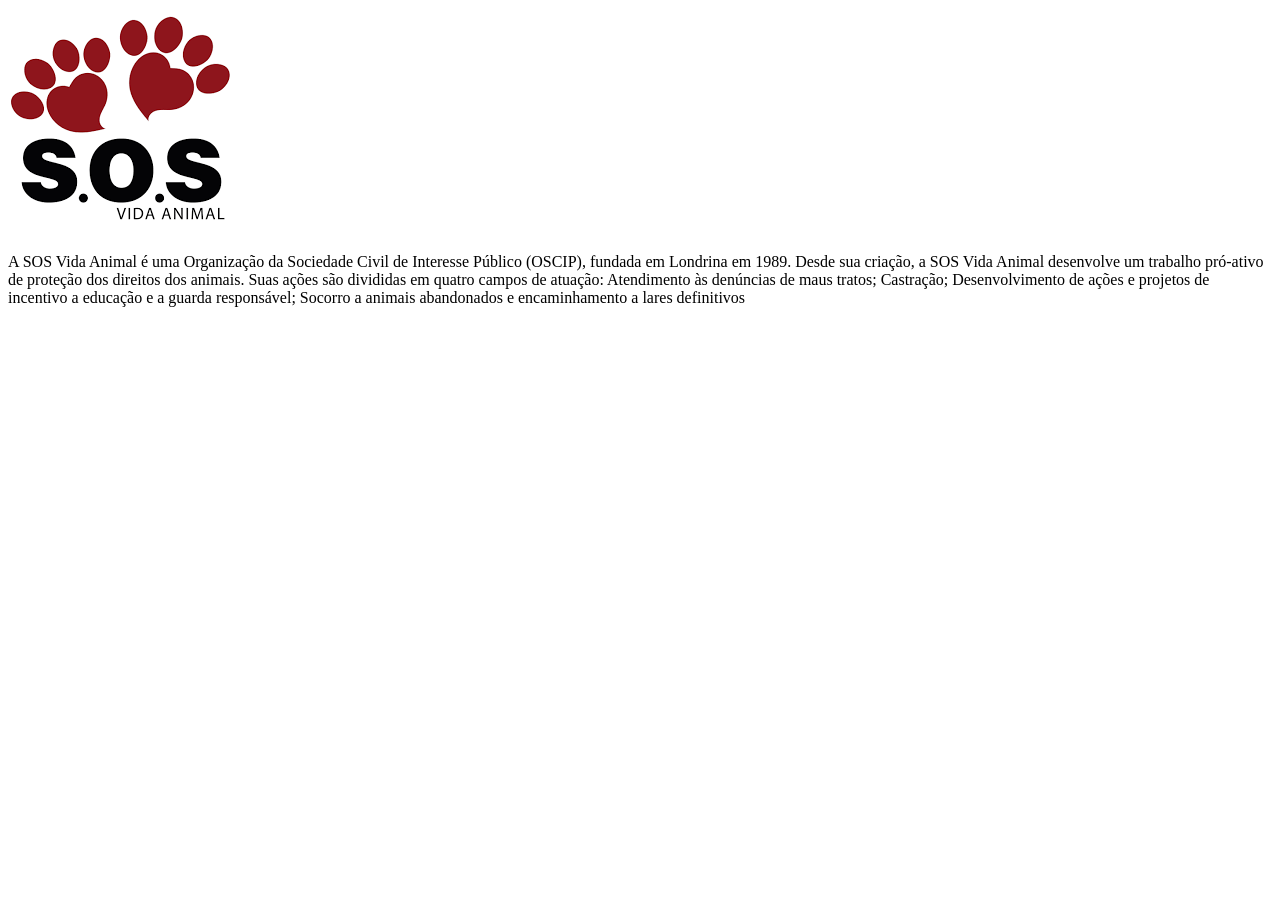
==== index.html @ 08e7ad79 "1.0" ====
<!DOCTYPE html>
<html lang="pt-br">
<head>
    <meta charset="UTF-8">
    <meta name="viewport" content="width=device-width, initial-scale=1.0">
    <title>SOS Vida Animal</title>
</head>
<body>
    <img src="../Banner.png" alt="Banner">
    <p>A SOS Vida Animal é uma Organização da Sociedade Civil de Interesse Público (OSCIP), fundada em Londrina em 1989. Desde sua criação, a SOS Vida Animal desenvolve um trabalho pró-ativo de proteção dos direitos dos animais. Suas ações são divididas em quatro campos de atuação: Atendimento às denúncias de maus tratos; Castração; Desenvolvimento de ações e projetos de incentivo a educação e a guarda responsável; Socorro a animais abandonados e encaminhamento a lares definitivos
    </p>
</body>
</html>
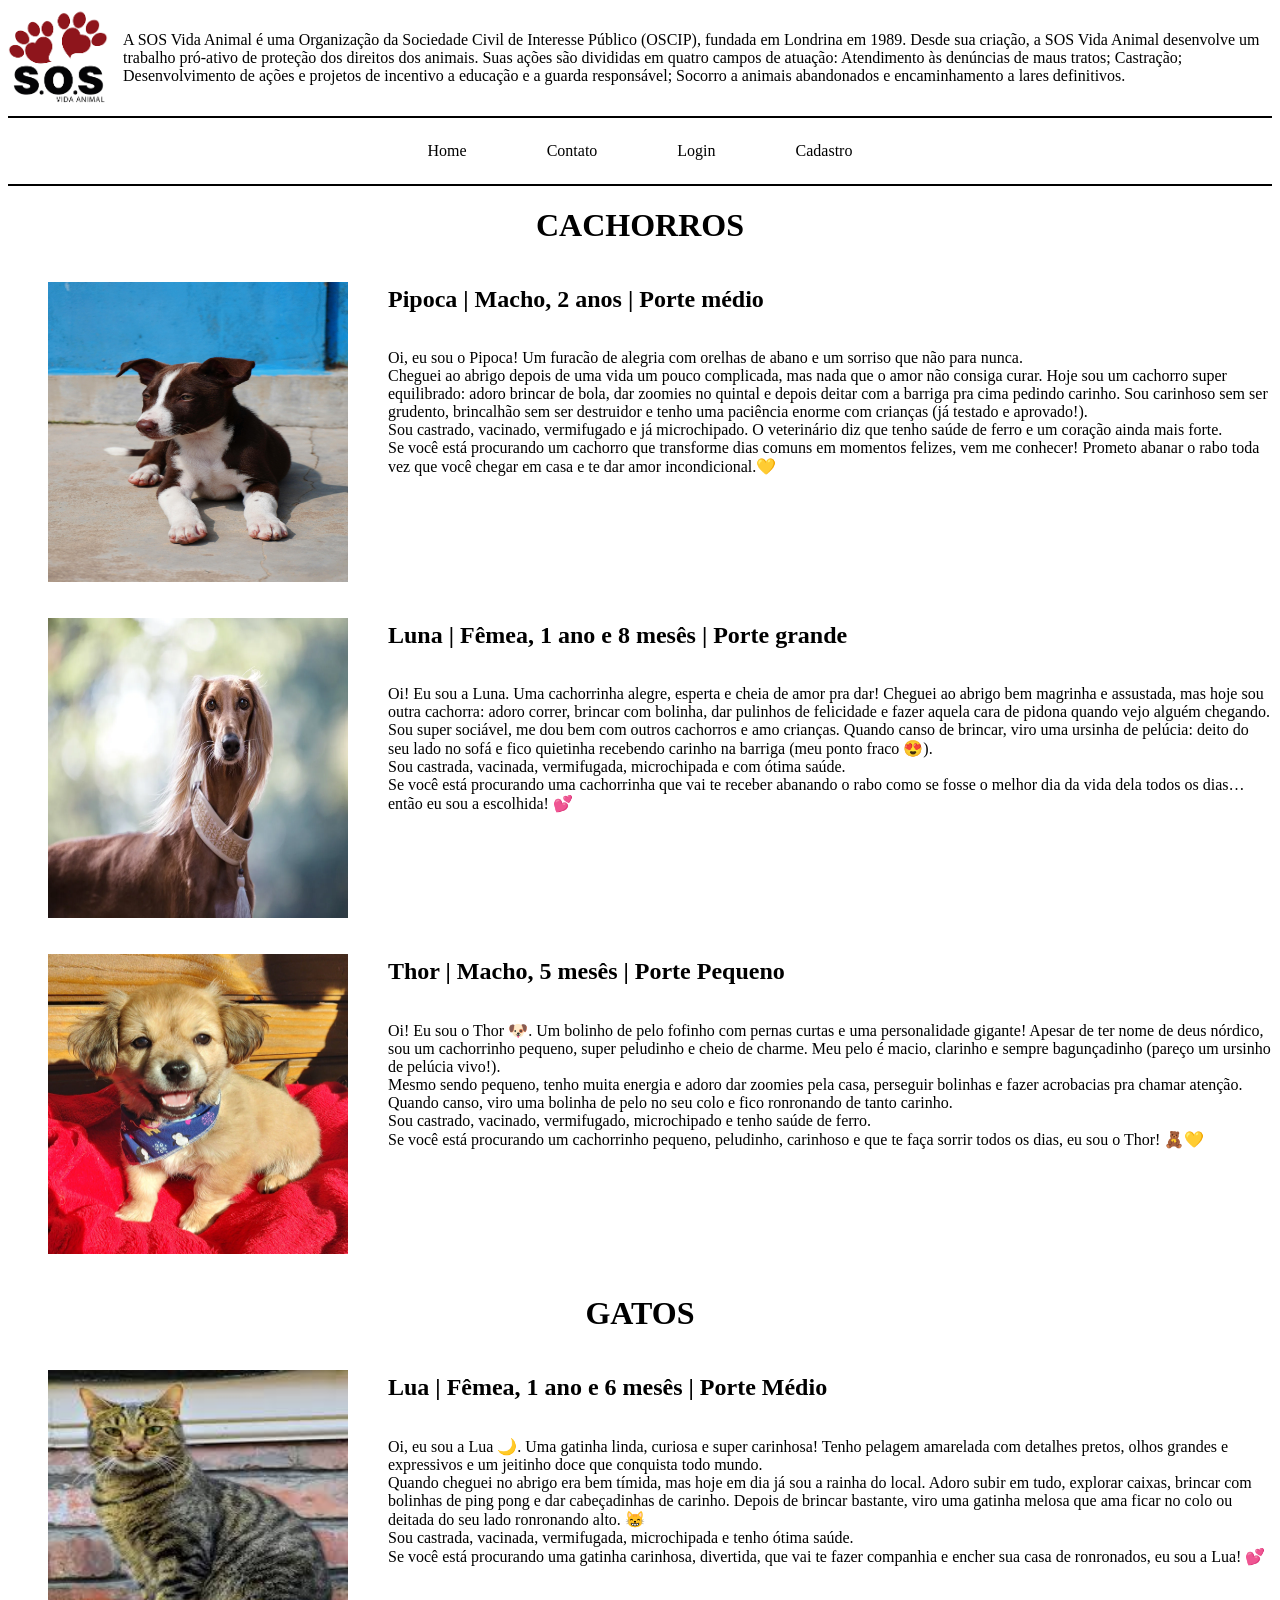
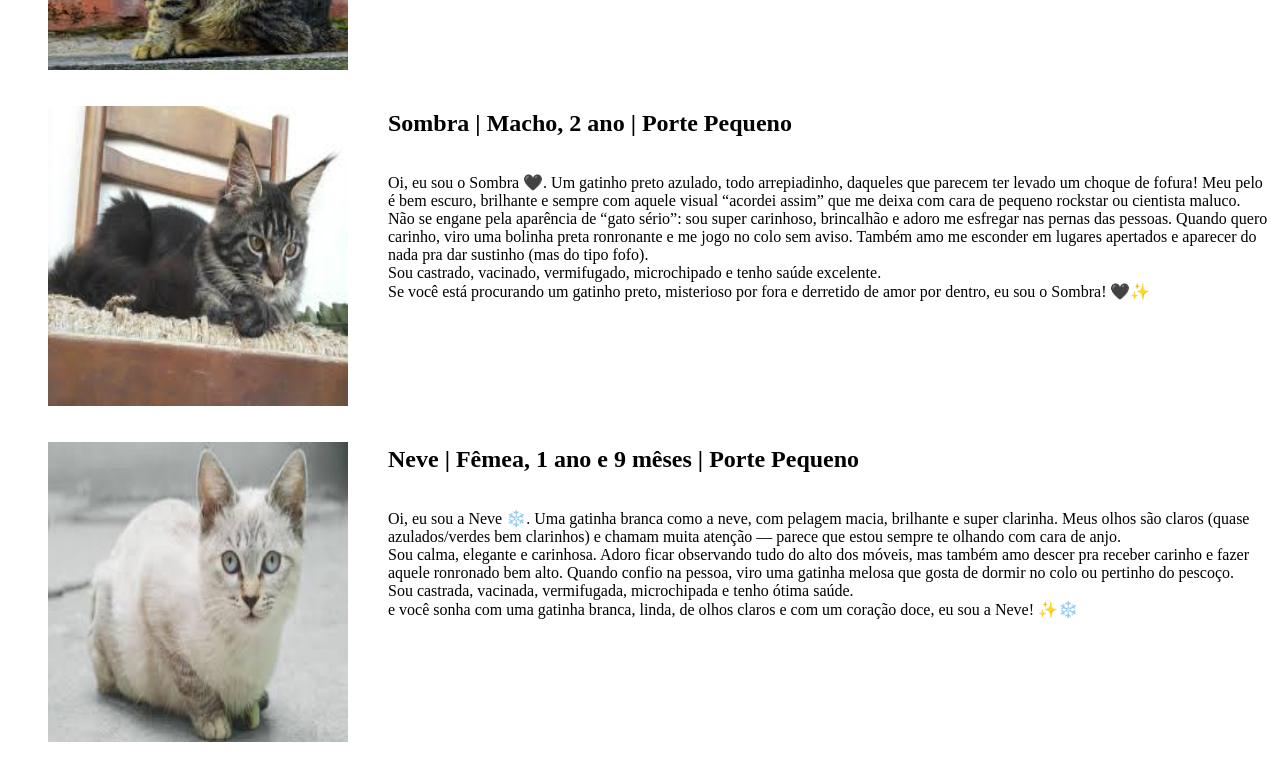
==== commit d7391cbd: "07_05_2026" ====
--- a/index.html
+++ b/index.html
@@ -3,11 +3,95 @@
 <head>
     <meta charset="UTF-8">
     <meta name="viewport" content="width=device-width, initial-scale=1.0">
+    <link rel="stylesheet" type="text/css" href="./CSS/estilo.css">
     <title>SOS Vida Animal</title>
 </head>
 <body>
-    <img src="../Banner.png" alt="Banner">
-    <p>A SOS Vida Animal é uma Organização da Sociedade Civil de Interesse Público (OSCIP), fundada em Londrina em 1989. Desde sua criação, a SOS Vida Animal desenvolve um trabalho pró-ativo de proteção dos direitos dos animais. Suas ações são divididas em quatro campos de atuação: Atendimento às denúncias de maus tratos; Castração; Desenvolvimento de ações e projetos de incentivo a educação e a guarda responsável; Socorro a animais abandonados e encaminhamento a lares definitivos
-    </p>
+    <div class="desc-banner">
+        <img src="./Imagens/Banner.png" alt="Banner" style="width: 100px; height: 100px;">
+        <p>A SOS Vida Animal é uma Organização da Sociedade Civil de Interesse Público (OSCIP), fundada em Londrina em 1989. Desde sua criação, a SOS Vida Animal desenvolve um trabalho pró-ativo de proteção dos direitos dos animais. Suas ações são divididas em quatro campos de atuação: Atendimento às denúncias de maus tratos; Castração; Desenvolvimento de ações e projetos de incentivo a educação e a guarda responsável; Socorro a animais abandonados e encaminhamento a lares definitivos.</p>
+    </div>
+    
+    <hr style="border: 1px solid black;">
+
+    <div class="menu">
+        <p>Home</p>
+        <p>Contato</p>
+        <p>Login</p>
+        <p>Cadastro</p>
+    </div>
+
+    <hr style="border: 1px solid black;">
+
+    <h1 class="especie">CACHORROS</h1>
+
+    <article class="post">
+        <figure>
+            <img class="foto" src="./CACHORROS/cachorro-1.jpeg" alt="Imagem de um cachorro">
+        </figure>
+        <div class="desc">
+            <h2>Pipoca | Macho, 2 anos | Porte médio</h2>
+            <p>Oi, eu sou o Pipoca! Um furacão de alegria com orelhas de abano e um sorriso que não para nunca. <br>Cheguei ao abrigo depois de uma vida um pouco complicada, mas nada que o amor não consiga curar. Hoje sou um cachorro super equilibrado: adoro brincar de bola, dar zoomies no quintal e depois deitar com a barriga pra cima pedindo carinho. Sou carinhoso sem ser grudento, brincalhão sem ser destruidor e tenho uma paciência enorme com crianças (já testado e aprovado!).<br>Sou castrado, vacinado, vermifugado e já microchipado. O veterinário diz que tenho saúde de ferro e um coração ainda mais forte. <br>Se você está procurando um cachorro que transforme dias comuns em momentos felizes, vem me conhecer! Prometo abanar o rabo toda vez que você chegar em casa e te dar amor incondicional.💛
+            </p>
+        </div>
+    </article>
+
+    <article class="post">
+        <figure>
+            <img class="foto" src="./CACHORROS/cachorro-2.webp" alt="Imagem de um cachorro">
+        </figure>
+        <div class="desc">
+            <h2>Luna | Fêmea, 1 ano e 8 mesês | Porte grande</h2>
+            <p>Oi! Eu sou a Luna. Uma cachorrinha alegre, esperta e cheia de amor pra dar! Cheguei ao abrigo bem magrinha e assustada, mas hoje sou outra cachorra: adoro correr, brincar com bolinha, dar pulinhos de felicidade e fazer aquela cara de pidona quando vejo alguém chegando. <br>Sou super sociável, me dou bem com outros cachorros e amo crianças. Quando canso de brincar, viro uma ursinha de pelúcia: deito do seu lado no sofá e fico quietinha recebendo carinho na barriga (meu ponto fraco 😍). <br>Sou castrada, vacinada, vermifugada, microchipada e com ótima saúde. <br>Se você está procurando uma cachorrinha que vai te receber abanando o rabo como se fosse o melhor dia da vida dela todos os dias… então eu sou a escolhida! 💕
+            </p>
+        </div>
+    </article>
+
+    <article class="post">
+        <figure>
+            <img class="foto" src="./CACHORROS/cachorro-3.jpg" alt="Imagem de um cachorro">
+        </figure>
+        <div class="desc">
+            <h2>Thor | Macho, 5 mesês | Porte Pequeno</h2>
+            <p>Oi! Eu sou o Thor 🐶. Um bolinho de pelo fofinho com pernas curtas e uma personalidade gigante! Apesar de ter nome de deus nórdico, sou um cachorrinho pequeno, super peludinho e cheio de charme. Meu pelo é macio, clarinho e sempre bagunçadinho (pareço um ursinho de pelúcia vivo!). <br>Mesmo sendo pequeno, tenho muita energia e adoro dar zoomies pela casa, perseguir bolinhas e fazer acrobacias pra chamar atenção. Quando canso, viro uma bolinha de pelo no seu colo e fico ronronando de tanto carinho. <br> Sou castrado, vacinado, vermifugado, microchipado e tenho saúde de ferro. <br>Se você está procurando um cachorrinho pequeno, peludinho, carinhoso e que te faça sorrir todos os dias, eu sou o Thor! 🧸💛
+            </p>
+        </div>
+    </article>
+
+    <h1 class="especie">GATOS</h1>
+
+    <article class="post">
+        <figure>
+            <img class="foto" src="./GATOS/gato-1.jpeg" alt="Imagem de um cachorro">
+        </figure>
+        <div class="desc">
+            <h2>Lua | Fêmea, 1 ano e 6 mesês | Porte Médio</h2>
+            <p>Oi, eu sou a Lua 🌙. Uma gatinha linda, curiosa e super carinhosa! Tenho pelagem amarelada com detalhes pretos, olhos grandes e expressivos e um jeitinho doce que conquista todo mundo. <br>Quando cheguei no abrigo era bem tímida, mas hoje em dia já sou a rainha do local. Adoro subir em tudo, explorar caixas, brincar com bolinhas de ping pong e dar cabeçadinhas de carinho. Depois de brincar bastante, viro uma gatinha melosa que ama ficar no colo ou deitada do seu lado ronronando alto. 😸<br>Sou castrada, vacinada, vermifugada, microchipada e tenho ótima saúde. <br>Se você está procurando uma gatinha carinhosa, divertida, que vai te fazer companhia e encher sua casa de ronronados, eu sou a Lua! 💕
+            </p>
+        </div>
+    </article>
+
+    <article class="post">
+        <figure>
+            <img class="foto" src="./GATOS/gato-2.jpeg" alt="Imagem de um cachorro">
+        </figure>
+        <div class="desc">
+            <h2>Sombra | Macho, 2 ano | Porte Pequeno</h2>
+            <p>Oi, eu sou o Sombra 🖤. Um gatinho preto azulado, todo arrepiadinho, daqueles que parecem ter levado um choque de fofura! Meu pelo é bem escuro, brilhante e sempre com aquele visual “acordei assim” que me deixa com cara de pequeno rockstar ou cientista maluco. <br>Não se engane pela aparência de “gato sério”: sou super carinhoso, brincalhão e adoro me esfregar nas pernas das pessoas. Quando quero carinho, viro uma bolinha preta ronronante e me jogo no colo sem aviso. Também amo me esconder em lugares apertados e aparecer do nada pra dar sustinho (mas do tipo fofo). <br>Sou castrado, vacinado, vermifugado, microchipado e tenho saúde excelente. <br>Se você está procurando um gatinho preto, misterioso por fora e derretido de amor por dentro, eu sou o Sombra! 🖤✨
+            </p>
+        </div>
+    </article>
+
+    <article class="post">
+        <figure>
+            <img class="foto" src="./GATOS/gato-3.jpeg" alt="Imagem de um cachorro">
+        </figure>
+        <div class="desc">
+            <h2>Neve | Fêmea, 1 ano e 9 mêses | Porte Pequeno</h2>
+            <p>Oi, eu sou a Neve ❄️. Uma gatinha branca como a neve, com pelagem macia, brilhante e super clarinha. Meus olhos são claros (quase azulados/verdes bem clarinhos) e chamam muita atenção — parece que estou sempre te olhando com cara de anjo. <br>Sou calma, elegante e carinhosa. Adoro ficar observando tudo do alto dos móveis, mas também amo descer pra receber carinho e fazer aquele ronronado bem alto. Quando confio na pessoa, viro uma gatinha melosa que gosta de dormir no colo ou pertinho do pescoço. <br>Sou castrada, vacinada, vermifugada, microchipada e tenho ótima saúde. <br>e você sonha com uma gatinha branca, linda, de olhos claros e com um coração doce, eu sou a Neve! ✨❄️
+            </p>
+        </div>
+    </article>
+
 </body>
 </html>
--- a/CSS/estilo.css
+++ b/CSS/estilo.css
@@ -0,0 +1,34 @@
+.desc-banner {
+    display: flex;
+    align-items: center;
+    gap: 15px;
+}
+
+
+
+.menu{
+    display: flex;
+    gap: 80px;
+    justify-content: center;
+
+}
+
+
+.post {
+    display: flex;
+}
+
+.foto {
+    width: 300px;
+    height: 300px;
+}
+
+.desc {
+   display: flex;
+   flex-direction: column;
+}
+
+.especie {
+    display: flex;
+    justify-content: center;
+}
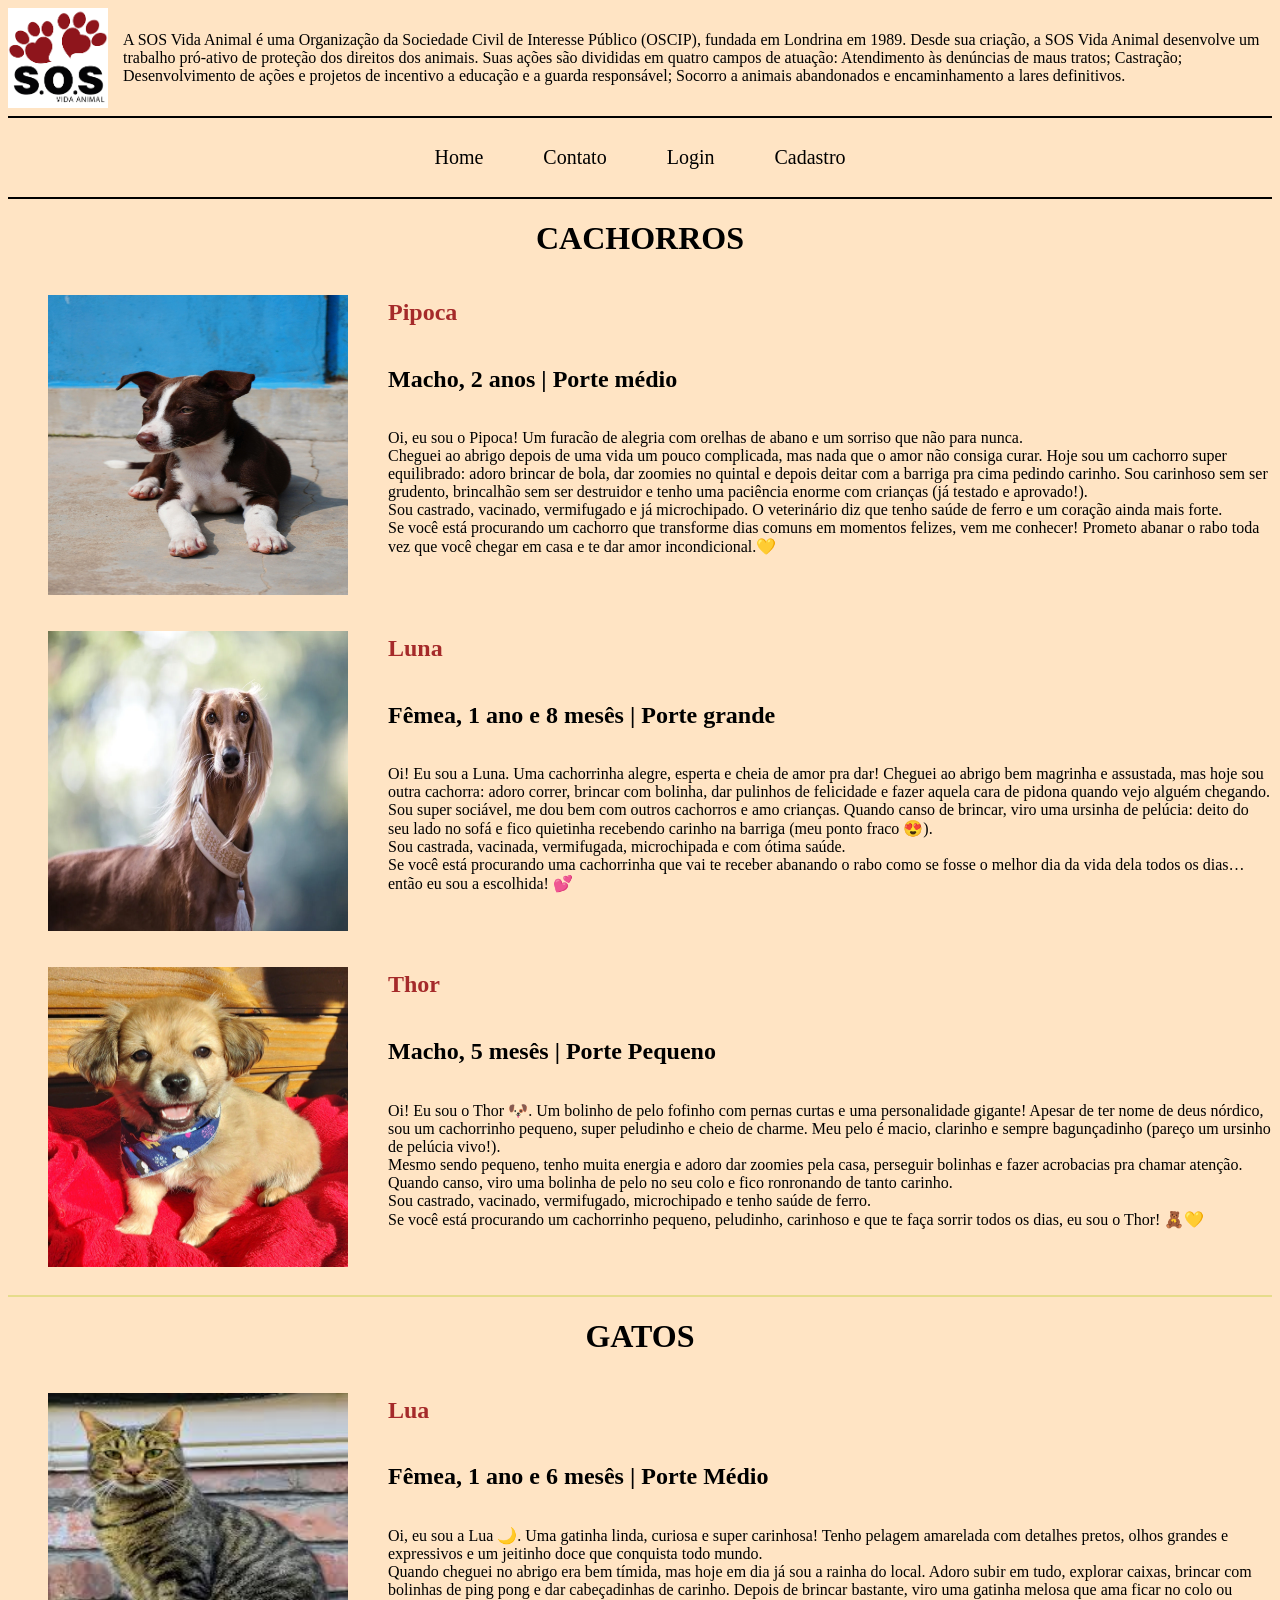
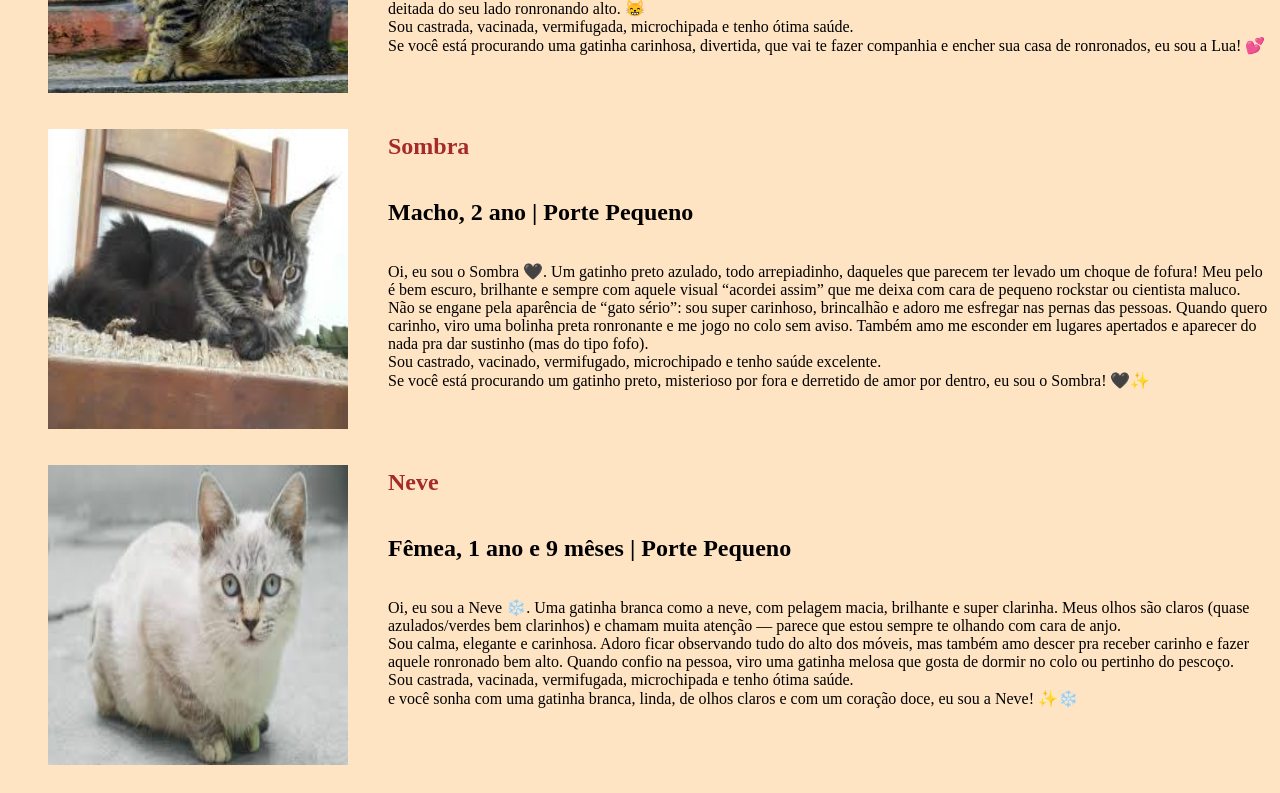
==== commit f2422c8f: "15/05/26" ====
--- a/index.html
+++ b/index.html
@@ -14,11 +14,11 @@
     
     <hr style="border: 1px solid black;">
 
-    <div class="menu">
-        <p>Home</p>
-        <p>Contato</p>
-        <p>Login</p>
-        <p>Cadastro</p>
+    <div class="linha">
+        <p class="menu">Home</p>
+        <p class="menu">Contato</p>
+        <p class="menu">Login</p>
+        <p class="menu">Cadastro</p>
     </div>
 
     <hr style="border: 1px solid black;">
@@ -30,7 +30,8 @@
             <img class="foto" src="./CACHORROS/cachorro-1.jpeg" alt="Imagem de um cachorro">
         </figure>
         <div class="desc">
-            <h2>Pipoca | Macho, 2 anos | Porte médio</h2>
+            <h1>Pipoca</h1>
+            <h2>Macho, 2 anos | Porte médio</h2>
             <p>Oi, eu sou o Pipoca! Um furacão de alegria com orelhas de abano e um sorriso que não para nunca. <br>Cheguei ao abrigo depois de uma vida um pouco complicada, mas nada que o amor não consiga curar. Hoje sou um cachorro super equilibrado: adoro brincar de bola, dar zoomies no quintal e depois deitar com a barriga pra cima pedindo carinho. Sou carinhoso sem ser grudento, brincalhão sem ser destruidor e tenho uma paciência enorme com crianças (já testado e aprovado!).<br>Sou castrado, vacinado, vermifugado e já microchipado. O veterinário diz que tenho saúde de ferro e um coração ainda mais forte. <br>Se você está procurando um cachorro que transforme dias comuns em momentos felizes, vem me conhecer! Prometo abanar o rabo toda vez que você chegar em casa e te dar amor incondicional.💛
             </p>
         </div>
@@ -41,7 +42,8 @@
             <img class="foto" src="./CACHORROS/cachorro-2.webp" alt="Imagem de um cachorro">
         </figure>
         <div class="desc">
-            <h2>Luna | Fêmea, 1 ano e 8 mesês | Porte grande</h2>
+            <h1>Luna</h1>
+            <h2>Fêmea, 1 ano e 8 mesês | Porte grande</h2>
             <p>Oi! Eu sou a Luna. Uma cachorrinha alegre, esperta e cheia de amor pra dar! Cheguei ao abrigo bem magrinha e assustada, mas hoje sou outra cachorra: adoro correr, brincar com bolinha, dar pulinhos de felicidade e fazer aquela cara de pidona quando vejo alguém chegando. <br>Sou super sociável, me dou bem com outros cachorros e amo crianças. Quando canso de brincar, viro uma ursinha de pelúcia: deito do seu lado no sofá e fico quietinha recebendo carinho na barriga (meu ponto fraco 😍). <br>Sou castrada, vacinada, vermifugada, microchipada e com ótima saúde. <br>Se você está procurando uma cachorrinha que vai te receber abanando o rabo como se fosse o melhor dia da vida dela todos os dias… então eu sou a escolhida! 💕
             </p>
         </div>
@@ -52,11 +54,14 @@
             <img class="foto" src="./CACHORROS/cachorro-3.jpg" alt="Imagem de um cachorro">
         </figure>
         <div class="desc">
-            <h2>Thor | Macho, 5 mesês | Porte Pequeno</h2>
+            <h1>Thor</h1>
+            <h2>Macho, 5 mesês | Porte Pequeno</h2>
             <p>Oi! Eu sou o Thor 🐶. Um bolinho de pelo fofinho com pernas curtas e uma personalidade gigante! Apesar de ter nome de deus nórdico, sou um cachorrinho pequeno, super peludinho e cheio de charme. Meu pelo é macio, clarinho e sempre bagunçadinho (pareço um ursinho de pelúcia vivo!). <br>Mesmo sendo pequeno, tenho muita energia e adoro dar zoomies pela casa, perseguir bolinhas e fazer acrobacias pra chamar atenção. Quando canso, viro uma bolinha de pelo no seu colo e fico ronronando de tanto carinho. <br> Sou castrado, vacinado, vermifugado, microchipado e tenho saúde de ferro. <br>Se você está procurando um cachorrinho pequeno, peludinho, carinhoso e que te faça sorrir todos os dias, eu sou o Thor! 🧸💛
             </p>
         </div>
     </article>
+
+    <hr style="border: 1px solid rgb(230, 220, 139);">
 
     <h1 class="especie">GATOS</h1>
 
@@ -65,7 +70,8 @@
             <img class="foto" src="./GATOS/gato-1.jpeg" alt="Imagem de um cachorro">
         </figure>
         <div class="desc">
-            <h2>Lua | Fêmea, 1 ano e 6 mesês | Porte Médio</h2>
+            <h1>Lua</h1>
+            <h2>Fêmea, 1 ano e 6 mesês | Porte Médio</h2>
             <p>Oi, eu sou a Lua 🌙. Uma gatinha linda, curiosa e super carinhosa! Tenho pelagem amarelada com detalhes pretos, olhos grandes e expressivos e um jeitinho doce que conquista todo mundo. <br>Quando cheguei no abrigo era bem tímida, mas hoje em dia já sou a rainha do local. Adoro subir em tudo, explorar caixas, brincar com bolinhas de ping pong e dar cabeçadinhas de carinho. Depois de brincar bastante, viro uma gatinha melosa que ama ficar no colo ou deitada do seu lado ronronando alto. 😸<br>Sou castrada, vacinada, vermifugada, microchipada e tenho ótima saúde. <br>Se você está procurando uma gatinha carinhosa, divertida, que vai te fazer companhia e encher sua casa de ronronados, eu sou a Lua! 💕
             </p>
         </div>
@@ -76,7 +82,8 @@
             <img class="foto" src="./GATOS/gato-2.jpeg" alt="Imagem de um cachorro">
         </figure>
         <div class="desc">
-            <h2>Sombra | Macho, 2 ano | Porte Pequeno</h2>
+            <h1>Sombra</h1> 
+            <h2>Macho, 2 ano | Porte Pequeno</h2>
             <p>Oi, eu sou o Sombra 🖤. Um gatinho preto azulado, todo arrepiadinho, daqueles que parecem ter levado um choque de fofura! Meu pelo é bem escuro, brilhante e sempre com aquele visual “acordei assim” que me deixa com cara de pequeno rockstar ou cientista maluco. <br>Não se engane pela aparência de “gato sério”: sou super carinhoso, brincalhão e adoro me esfregar nas pernas das pessoas. Quando quero carinho, viro uma bolinha preta ronronante e me jogo no colo sem aviso. Também amo me esconder em lugares apertados e aparecer do nada pra dar sustinho (mas do tipo fofo). <br>Sou castrado, vacinado, vermifugado, microchipado e tenho saúde excelente. <br>Se você está procurando um gatinho preto, misterioso por fora e derretido de amor por dentro, eu sou o Sombra! 🖤✨
             </p>
         </div>
@@ -87,7 +94,8 @@
             <img class="foto" src="./GATOS/gato-3.jpeg" alt="Imagem de um cachorro">
         </figure>
         <div class="desc">
-            <h2>Neve | Fêmea, 1 ano e 9 mêses | Porte Pequeno</h2>
+            <h1>Neve</h1> 
+            <h2>Fêmea, 1 ano e 9 mêses | Porte Pequeno</h2>
             <p>Oi, eu sou a Neve ❄️. Uma gatinha branca como a neve, com pelagem macia, brilhante e super clarinha. Meus olhos são claros (quase azulados/verdes bem clarinhos) e chamam muita atenção — parece que estou sempre te olhando com cara de anjo. <br>Sou calma, elegante e carinhosa. Adoro ficar observando tudo do alto dos móveis, mas também amo descer pra receber carinho e fazer aquele ronronado bem alto. Quando confio na pessoa, viro uma gatinha melosa que gosta de dormir no colo ou pertinho do pescoço. <br>Sou castrada, vacinada, vermifugada, microchipada e tenho ótima saúde. <br>e você sonha com uma gatinha branca, linda, de olhos claros e com um coração doce, eu sou a Neve! ✨❄️
             </p>
         </div>
--- a/CSS/estilo.css
+++ b/CSS/estilo.css
@@ -1,18 +1,38 @@
+body {
+    background-color: bisque;
+}
+
+/*=========Banner=========*/
+
 .desc-banner {
     display: flex;
     align-items: center;
     gap: 15px;
 }
 
+/*===========Menu==========*/
 
+.linha{
+    display: flex;
+    gap: 60px;
+    justify-content: center;
+}
 
 .menu{
+    font-size: 20px;
+    color: rgb(0, 0, 0);
+    cursor: pointer;
+    transition: 0.25s;
     display: flex;
-    gap: 80px;
+    align-items: center;
     justify-content: center;
-
 }
 
+.menu:hover{
+    transform: translateY(-15px) scale(1.2);
+}
+
+/*=========Animal==========*/
 
 .post {
     display: flex;
@@ -28,6 +48,12 @@
    flex-direction: column;
 }
 
+.desc h1{
+    color: brown;
+}
+
+/*===========Tipo de animal===========*/
+
 .especie {
     display: flex;
     justify-content: center;
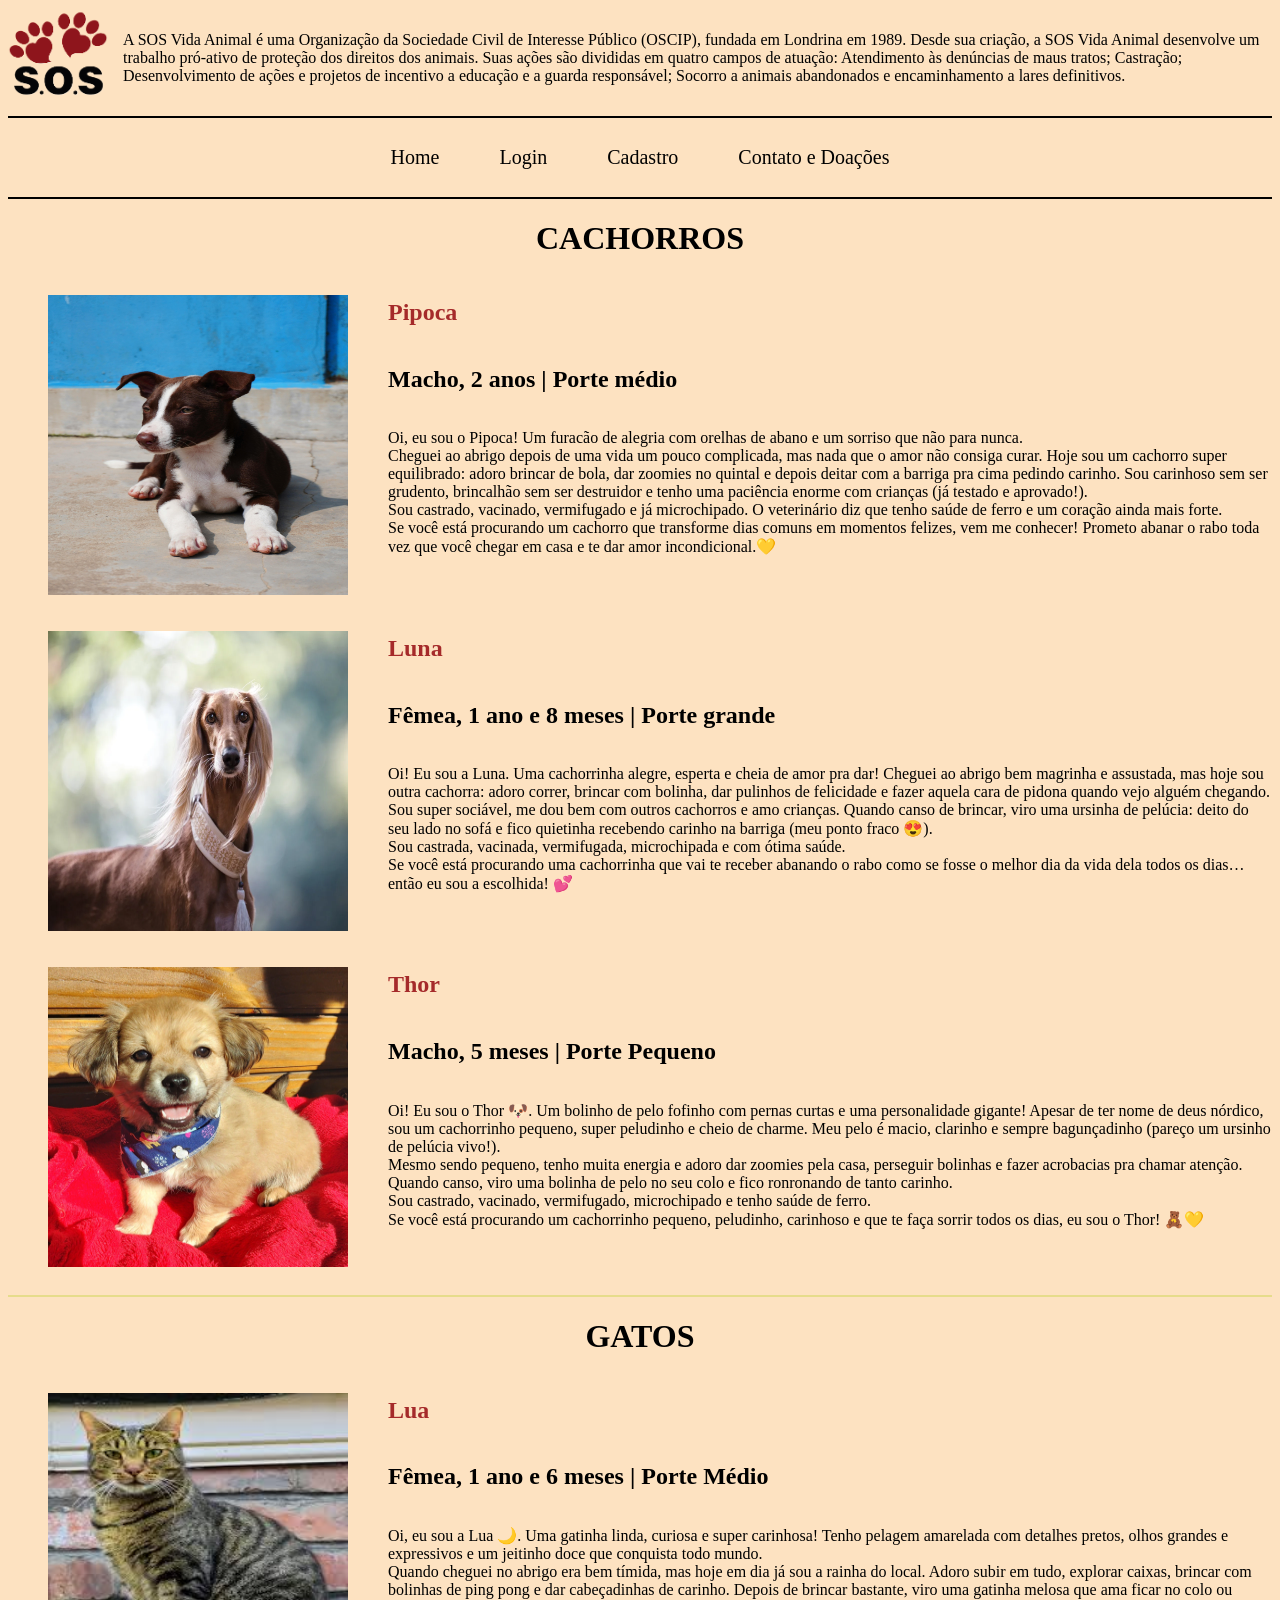
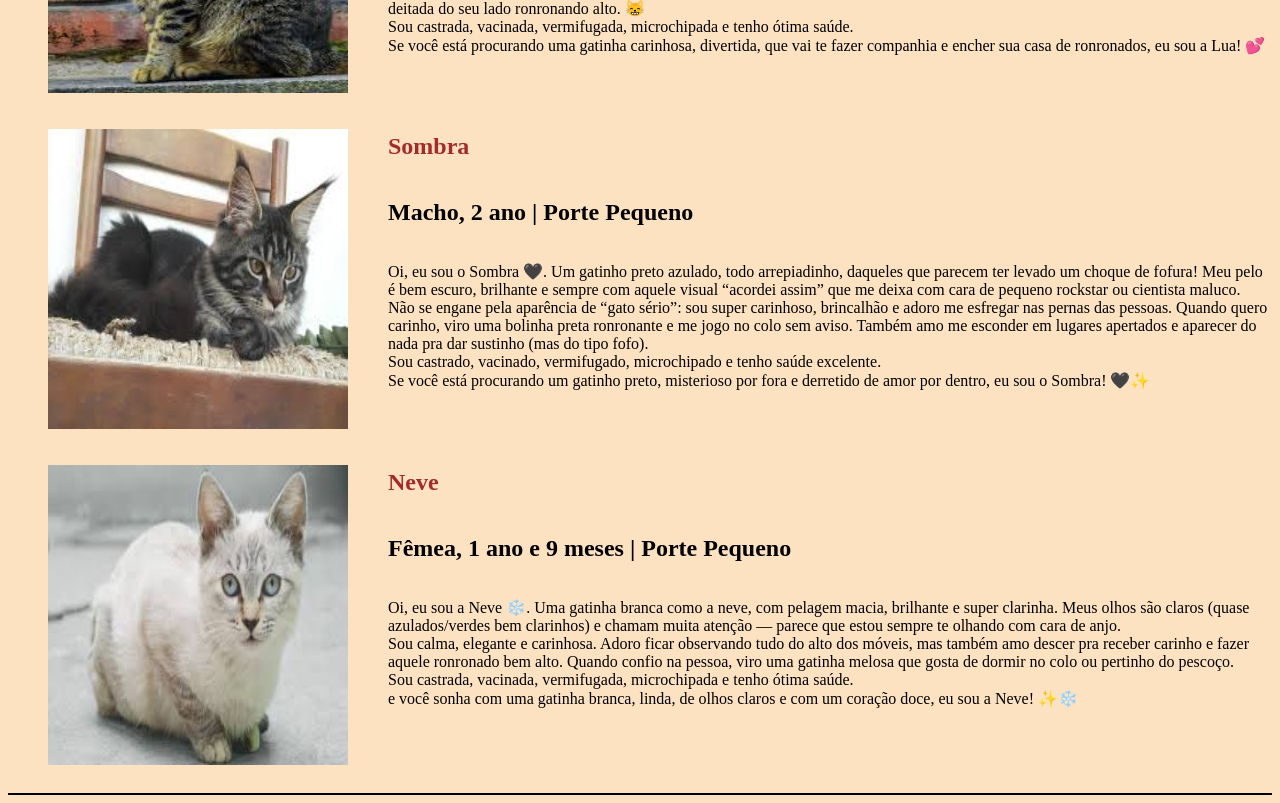
==== commit 9f026865: "19/05/26" ====
--- a/index.html
+++ b/index.html
@@ -16,9 +16,9 @@
 
     <div class="linha">
         <p class="menu">Home</p>
-        <p class="menu">Contato</p>
         <p class="menu">Login</p>
         <p class="menu">Cadastro</p>
+        <a href="./doacao.html" class="menu">Contato e Doações</a>
     </div>
 
     <hr style="border: 1px solid black;">
@@ -43,7 +43,7 @@
         </figure>
         <div class="desc">
             <h1>Luna</h1>
-            <h2>Fêmea, 1 ano e 8 mesês | Porte grande</h2>
+            <h2>Fêmea, 1 ano e 8 meses | Porte grande</h2>
             <p>Oi! Eu sou a Luna. Uma cachorrinha alegre, esperta e cheia de amor pra dar! Cheguei ao abrigo bem magrinha e assustada, mas hoje sou outra cachorra: adoro correr, brincar com bolinha, dar pulinhos de felicidade e fazer aquela cara de pidona quando vejo alguém chegando. <br>Sou super sociável, me dou bem com outros cachorros e amo crianças. Quando canso de brincar, viro uma ursinha de pelúcia: deito do seu lado no sofá e fico quietinha recebendo carinho na barriga (meu ponto fraco 😍). <br>Sou castrada, vacinada, vermifugada, microchipada e com ótima saúde. <br>Se você está procurando uma cachorrinha que vai te receber abanando o rabo como se fosse o melhor dia da vida dela todos os dias… então eu sou a escolhida! 💕
             </p>
         </div>
@@ -55,13 +55,13 @@
         </figure>
         <div class="desc">
             <h1>Thor</h1>
-            <h2>Macho, 5 mesês | Porte Pequeno</h2>
+            <h2>Macho, 5 meses | Porte Pequeno</h2>
             <p>Oi! Eu sou o Thor 🐶. Um bolinho de pelo fofinho com pernas curtas e uma personalidade gigante! Apesar de ter nome de deus nórdico, sou um cachorrinho pequeno, super peludinho e cheio de charme. Meu pelo é macio, clarinho e sempre bagunçadinho (pareço um ursinho de pelúcia vivo!). <br>Mesmo sendo pequeno, tenho muita energia e adoro dar zoomies pela casa, perseguir bolinhas e fazer acrobacias pra chamar atenção. Quando canso, viro uma bolinha de pelo no seu colo e fico ronronando de tanto carinho. <br> Sou castrado, vacinado, vermifugado, microchipado e tenho saúde de ferro. <br>Se você está procurando um cachorrinho pequeno, peludinho, carinhoso e que te faça sorrir todos os dias, eu sou o Thor! 🧸💛
             </p>
         </div>
     </article>
 
-    <hr style="border: 1px solid rgb(230, 220, 139);">
+    <hr style="border: 1px solid #e6dc8b;">
 
     <h1 class="especie">GATOS</h1>
 
@@ -71,7 +71,7 @@
         </figure>
         <div class="desc">
             <h1>Lua</h1>
-            <h2>Fêmea, 1 ano e 6 mesês | Porte Médio</h2>
+            <h2>Fêmea, 1 ano e 6 meses | Porte Médio</h2>
             <p>Oi, eu sou a Lua 🌙. Uma gatinha linda, curiosa e super carinhosa! Tenho pelagem amarelada com detalhes pretos, olhos grandes e expressivos e um jeitinho doce que conquista todo mundo. <br>Quando cheguei no abrigo era bem tímida, mas hoje em dia já sou a rainha do local. Adoro subir em tudo, explorar caixas, brincar com bolinhas de ping pong e dar cabeçadinhas de carinho. Depois de brincar bastante, viro uma gatinha melosa que ama ficar no colo ou deitada do seu lado ronronando alto. 😸<br>Sou castrada, vacinada, vermifugada, microchipada e tenho ótima saúde. <br>Se você está procurando uma gatinha carinhosa, divertida, que vai te fazer companhia e encher sua casa de ronronados, eu sou a Lua! 💕
             </p>
         </div>
@@ -95,11 +95,14 @@
         </figure>
         <div class="desc">
             <h1>Neve</h1> 
-            <h2>Fêmea, 1 ano e 9 mêses | Porte Pequeno</h2>
+            <h2>Fêmea, 1 ano e 9 meses | Porte Pequeno</h2>
             <p>Oi, eu sou a Neve ❄️. Uma gatinha branca como a neve, com pelagem macia, brilhante e super clarinha. Meus olhos são claros (quase azulados/verdes bem clarinhos) e chamam muita atenção — parece que estou sempre te olhando com cara de anjo. <br>Sou calma, elegante e carinhosa. Adoro ficar observando tudo do alto dos móveis, mas também amo descer pra receber carinho e fazer aquele ronronado bem alto. Quando confio na pessoa, viro uma gatinha melosa que gosta de dormir no colo ou pertinho do pescoço. <br>Sou castrada, vacinada, vermifugada, microchipada e tenho ótima saúde. <br>e você sonha com uma gatinha branca, linda, de olhos claros e com um coração doce, eu sou a Neve! ✨❄️
             </p>
         </div>
     </article>
 
+    <hr style="border: 1px solid black;">
+
+
 </body>
 </html>
--- a/CSS/estilo.css
+++ b/CSS/estilo.css
@@ -1,6 +1,8 @@
 body {
-    background-color: bisque;
+    background-color: rgb(253, 226, 193);
 }
+
+/*============================================= PRINCIPAL ==============================================*/
 
 /*=========Banner=========*/
 
@@ -26,6 +28,7 @@
     display: flex;
     align-items: center;
     justify-content: center;
+    text-decoration: none;
 }
 
 .menu:hover{
@@ -41,6 +44,13 @@
 .foto {
     width: 300px;
     height: 300px;
+    transition: all 0.3s ease;
+}
+
+.foto:hover {
+    transform: scale(1.12);
+    box-shadow: 0 10px 20px rgba(0, 0, 0, 0.3);
+    z-index: 10;
 }
 
 .desc {
@@ -49,7 +59,13 @@
 }
 
 .desc h1{
+    transition: all 0.3s ease;
     color: brown;
+}
+
+.desc h1:hover {
+    transform: scale(1.08);
+    color: #da5345;
 }
 
 /*===========Tipo de animal===========*/
@@ -57,4 +73,55 @@
 .especie {
     display: flex;
     justify-content: center;
-}+}
+
+
+/*=============================================== DOAÇÕES ==============================================*/
+
+#doacaobanner {
+    display: flex;
+    justify-content: center;
+    align-items: center;
+    flex-direction: column;
+    width: 100%;
+    margin: 0 auto;
+}
+
+#doacaobanner h1{
+    font-size: 50px;
+}
+
+/*================ QR CODE ===================*/
+
+.doacao{
+    display: flex;
+    align-items: center;
+    gap: 30px;
+    flex-direction: column;
+}
+
+.doacao img{
+    width: 250px;
+    height: auto;
+}
+
+.doacao h2{
+    font-size: 40px;
+}
+
+/*====================== =====================*/
+
+.chaves {
+    display: flex;
+    align-items: center;
+    gap: 30px;
+    flex-direction: column;
+}
+
+.chaves img{
+    width: 250px;
+    height: auto;
+}
+
+
+
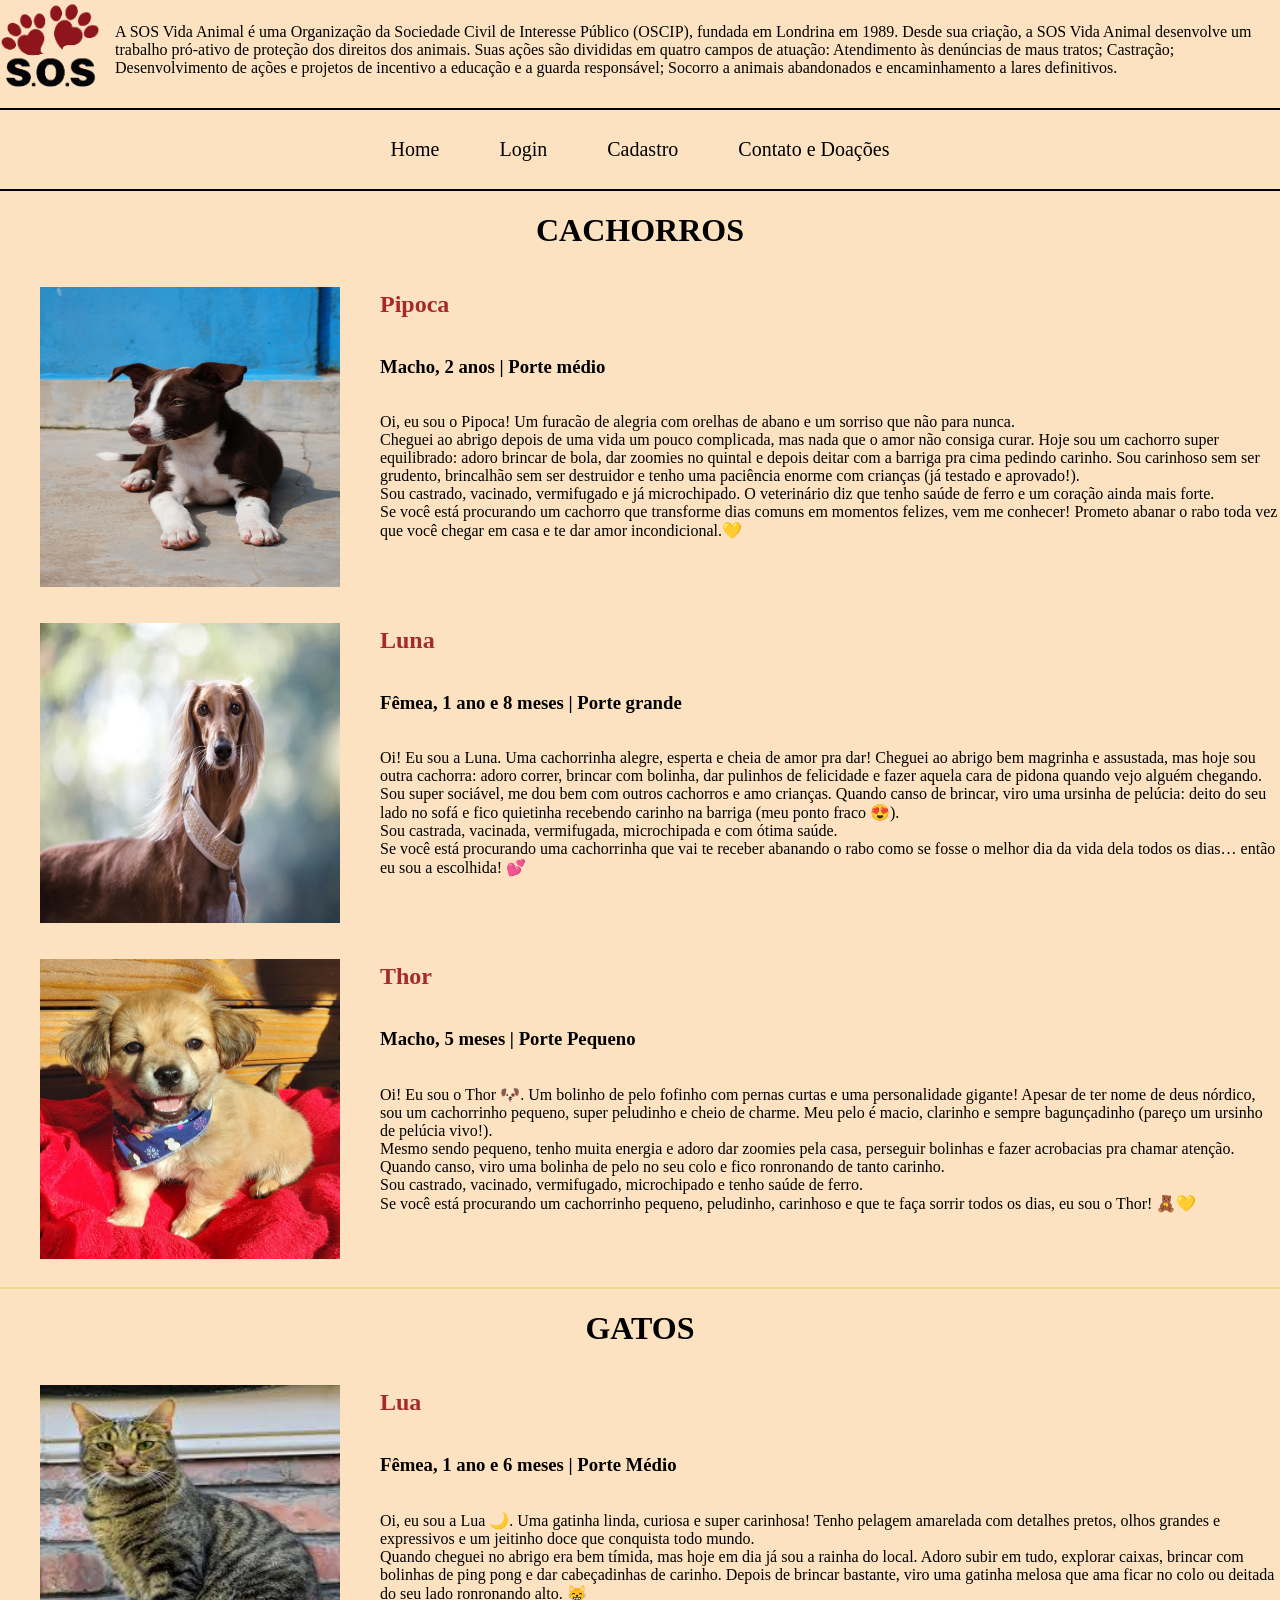
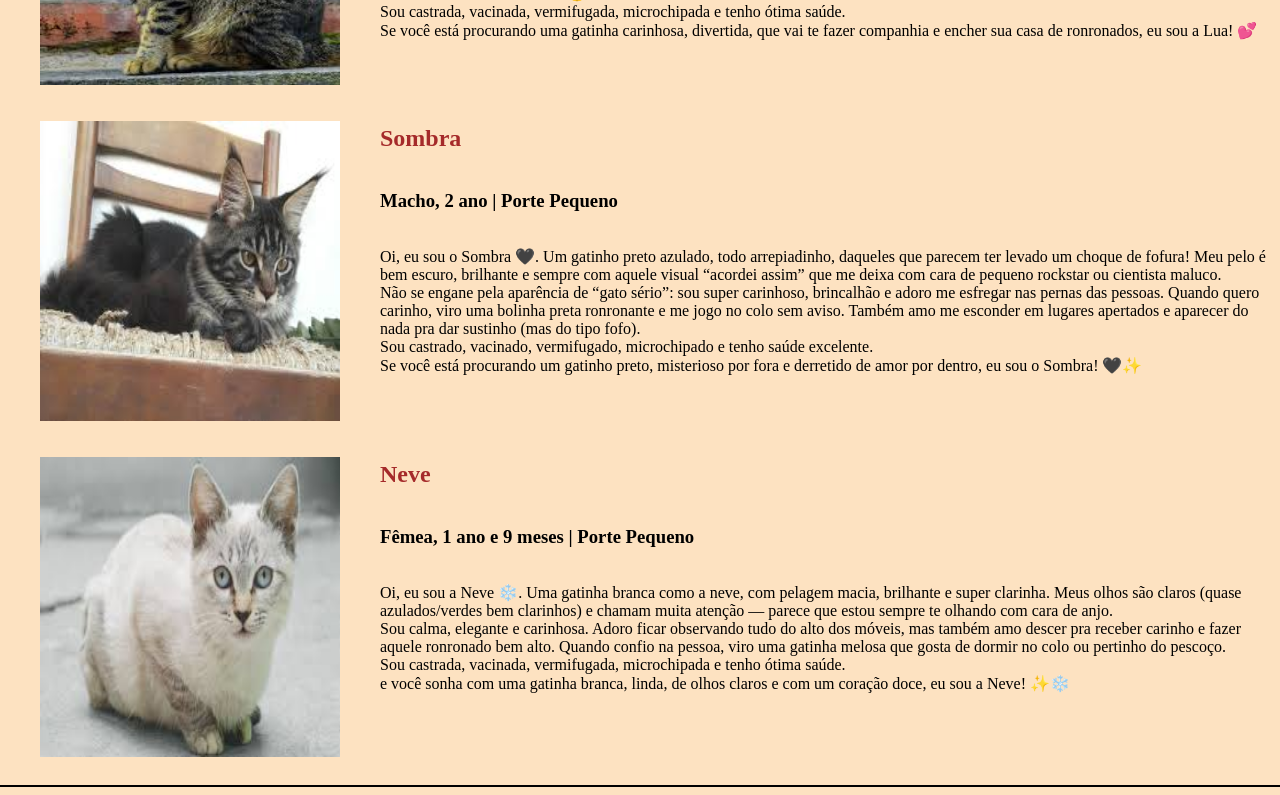
==== commit ef070221: "25/05/25.2" ====
--- a/index.html
+++ b/index.html
@@ -7,8 +7,8 @@
     <title>SOS Vida Animal</title>
 </head>
 <body>
-    <div class="desc-banner">
-        <img src="./Imagens/Banner.png" alt="Banner" style="width: 100px; height: 100px;">
+    <div id="desc-banner">
+        <img src="./Imagens/Banner.png" alt="Banner da ong" style="width: 100px; height: 100px;">
         <p>A SOS Vida Animal é uma Organização da Sociedade Civil de Interesse Público (OSCIP), fundada em Londrina em 1989. Desde sua criação, a SOS Vida Animal desenvolve um trabalho pró-ativo de proteção dos direitos dos animais. Suas ações são divididas em quatro campos de atuação: Atendimento às denúncias de maus tratos; Castração; Desenvolvimento de ações e projetos de incentivo a educação e a guarda responsável; Socorro a animais abandonados e encaminhamento a lares definitivos.</p>
     </div>
     
@@ -16,8 +16,8 @@
 
     <div class="linha">
         <p class="menu">Home</p>
-        <p class="menu">Login</p>
-        <p class="menu">Cadastro</p>
+        <a href="./login.html" class="menu">Login</a>
+        <a href="./cadastro.html" class="menu">Cadastro</a>
         <a href="./doacao.html" class="menu">Contato e Doações</a>
     </div>
 
@@ -25,81 +25,81 @@
 
     <h1 class="especie">CACHORROS</h1>
 
-    <article class="post">
+    <div class="post">
         <figure>
             <img class="foto" src="./CACHORROS/cachorro-1.jpeg" alt="Imagem de um cachorro">
         </figure>
-        <div class="desc">
-            <h1>Pipoca</h1>
-            <h2>Macho, 2 anos | Porte médio</h2>
+        <section class="desc">
+            <h2>Pipoca</h2>
+            <h3>Macho, 2 anos | Porte médio</h3>
             <p>Oi, eu sou o Pipoca! Um furacão de alegria com orelhas de abano e um sorriso que não para nunca. <br>Cheguei ao abrigo depois de uma vida um pouco complicada, mas nada que o amor não consiga curar. Hoje sou um cachorro super equilibrado: adoro brincar de bola, dar zoomies no quintal e depois deitar com a barriga pra cima pedindo carinho. Sou carinhoso sem ser grudento, brincalhão sem ser destruidor e tenho uma paciência enorme com crianças (já testado e aprovado!).<br>Sou castrado, vacinado, vermifugado e já microchipado. O veterinário diz que tenho saúde de ferro e um coração ainda mais forte. <br>Se você está procurando um cachorro que transforme dias comuns em momentos felizes, vem me conhecer! Prometo abanar o rabo toda vez que você chegar em casa e te dar amor incondicional.💛
             </p>
-        </div>
-    </article>
+        </section>
+    </div>
 
-    <article class="post">
+    <div class="post">
         <figure>
             <img class="foto" src="./CACHORROS/cachorro-2.webp" alt="Imagem de um cachorro">
         </figure>
-        <div class="desc">
-            <h1>Luna</h1>
-            <h2>Fêmea, 1 ano e 8 meses | Porte grande</h2>
+        <section class="desc">
+            <h2>Luna</h2>
+            <h3>Fêmea, 1 ano e 8 meses | Porte grande</h3>
             <p>Oi! Eu sou a Luna. Uma cachorrinha alegre, esperta e cheia de amor pra dar! Cheguei ao abrigo bem magrinha e assustada, mas hoje sou outra cachorra: adoro correr, brincar com bolinha, dar pulinhos de felicidade e fazer aquela cara de pidona quando vejo alguém chegando. <br>Sou super sociável, me dou bem com outros cachorros e amo crianças. Quando canso de brincar, viro uma ursinha de pelúcia: deito do seu lado no sofá e fico quietinha recebendo carinho na barriga (meu ponto fraco 😍). <br>Sou castrada, vacinada, vermifugada, microchipada e com ótima saúde. <br>Se você está procurando uma cachorrinha que vai te receber abanando o rabo como se fosse o melhor dia da vida dela todos os dias… então eu sou a escolhida! 💕
             </p>
-        </div>
-    </article>
+        </section>
+    </div>
 
-    <article class="post">
+    <div class="post">
         <figure>
             <img class="foto" src="./CACHORROS/cachorro-3.jpg" alt="Imagem de um cachorro">
         </figure>
-        <div class="desc">
-            <h1>Thor</h1>
-            <h2>Macho, 5 meses | Porte Pequeno</h2>
+        <section class="desc">
+            <h2>Thor</h2>
+            <h3>Macho, 5 meses | Porte Pequeno</h3>
             <p>Oi! Eu sou o Thor 🐶. Um bolinho de pelo fofinho com pernas curtas e uma personalidade gigante! Apesar de ter nome de deus nórdico, sou um cachorrinho pequeno, super peludinho e cheio de charme. Meu pelo é macio, clarinho e sempre bagunçadinho (pareço um ursinho de pelúcia vivo!). <br>Mesmo sendo pequeno, tenho muita energia e adoro dar zoomies pela casa, perseguir bolinhas e fazer acrobacias pra chamar atenção. Quando canso, viro uma bolinha de pelo no seu colo e fico ronronando de tanto carinho. <br> Sou castrado, vacinado, vermifugado, microchipado e tenho saúde de ferro. <br>Se você está procurando um cachorrinho pequeno, peludinho, carinhoso e que te faça sorrir todos os dias, eu sou o Thor! 🧸💛
             </p>
-        </div>
-    </article>
+        </section>
+    </div>
 
     <hr style="border: 1px solid #e6dc8b;">
 
     <h1 class="especie">GATOS</h1>
 
-    <article class="post">
+    <div class="post">
         <figure>
-            <img class="foto" src="./GATOS/gato-1.jpeg" alt="Imagem de um cachorro">
+            <img class="foto" src="./GATOS/gato-1.jpeg" alt="Imagem de um gato">
         </figure>
-        <div class="desc">
-            <h1>Lua</h1>
-            <h2>Fêmea, 1 ano e 6 meses | Porte Médio</h2>
+        <section class="desc">
+            <h2>Lua</h2>
+            <h3>Fêmea, 1 ano e 6 meses | Porte Médio</h3>
             <p>Oi, eu sou a Lua 🌙. Uma gatinha linda, curiosa e super carinhosa! Tenho pelagem amarelada com detalhes pretos, olhos grandes e expressivos e um jeitinho doce que conquista todo mundo. <br>Quando cheguei no abrigo era bem tímida, mas hoje em dia já sou a rainha do local. Adoro subir em tudo, explorar caixas, brincar com bolinhas de ping pong e dar cabeçadinhas de carinho. Depois de brincar bastante, viro uma gatinha melosa que ama ficar no colo ou deitada do seu lado ronronando alto. 😸<br>Sou castrada, vacinada, vermifugada, microchipada e tenho ótima saúde. <br>Se você está procurando uma gatinha carinhosa, divertida, que vai te fazer companhia e encher sua casa de ronronados, eu sou a Lua! 💕
             </p>
-        </div>
-    </article>
+        </section>
+    </div>
 
-    <article class="post">
+    <div class="post">
         <figure>
-            <img class="foto" src="./GATOS/gato-2.jpeg" alt="Imagem de um cachorro">
+            <img class="foto" src="./GATOS/gato-2.jpeg" alt="Imagem de um gato">
         </figure>
-        <div class="desc">
-            <h1>Sombra</h1> 
-            <h2>Macho, 2 ano | Porte Pequeno</h2>
+        <section class="desc">
+            <h2>Sombra</h2> 
+            <h3>Macho, 2 ano | Porte Pequeno</h3>
             <p>Oi, eu sou o Sombra 🖤. Um gatinho preto azulado, todo arrepiadinho, daqueles que parecem ter levado um choque de fofura! Meu pelo é bem escuro, brilhante e sempre com aquele visual “acordei assim” que me deixa com cara de pequeno rockstar ou cientista maluco. <br>Não se engane pela aparência de “gato sério”: sou super carinhoso, brincalhão e adoro me esfregar nas pernas das pessoas. Quando quero carinho, viro uma bolinha preta ronronante e me jogo no colo sem aviso. Também amo me esconder em lugares apertados e aparecer do nada pra dar sustinho (mas do tipo fofo). <br>Sou castrado, vacinado, vermifugado, microchipado e tenho saúde excelente. <br>Se você está procurando um gatinho preto, misterioso por fora e derretido de amor por dentro, eu sou o Sombra! 🖤✨
             </p>
-        </div>
-    </article>
+        </section>
+    </div>
 
-    <article class="post">
+    <div class="post">
         <figure>
-            <img class="foto" src="./GATOS/gato-3.jpeg" alt="Imagem de um cachorro">
+            <img class="foto" src="./GATOS/gato-3.jpeg" alt="Imagem de um gato">
         </figure>
-        <div class="desc">
-            <h1>Neve</h1> 
-            <h2>Fêmea, 1 ano e 9 meses | Porte Pequeno</h2>
+        <section class="desc">
+            <h2>Neve</h2> 
+            <h3>Fêmea, 1 ano e 9 meses | Porte Pequeno</h3>
             <p>Oi, eu sou a Neve ❄️. Uma gatinha branca como a neve, com pelagem macia, brilhante e super clarinha. Meus olhos são claros (quase azulados/verdes bem clarinhos) e chamam muita atenção — parece que estou sempre te olhando com cara de anjo. <br>Sou calma, elegante e carinhosa. Adoro ficar observando tudo do alto dos móveis, mas também amo descer pra receber carinho e fazer aquele ronronado bem alto. Quando confio na pessoa, viro uma gatinha melosa que gosta de dormir no colo ou pertinho do pescoço. <br>Sou castrada, vacinada, vermifugada, microchipada e tenho ótima saúde. <br>e você sonha com uma gatinha branca, linda, de olhos claros e com um coração doce, eu sou a Neve! ✨❄️
             </p>
-        </div>
-    </article>
+        </section>
+    </div>
 
     <hr style="border: 1px solid black;">
 
--- a/CSS/estilo.css
+++ b/CSS/estilo.css
@@ -1,12 +1,31 @@
 body {
     background-color: rgb(253, 226, 193);
+    margin: 0;
+    padding: 0;
 }
 
 /*============================================= PRINCIPAL ==============================================*/
 
 /*=========Banner=========*/
 
-.desc-banner {
+#banner {
+    display: flex;
+    justify-content: center;
+    align-items: center;
+    flex-direction: column;
+    width: 100%;
+    margin: 0 auto;
+}
+
+#banner h1{
+    font-size: 50px;
+}
+
+#banner p {
+    font-size: 30px;
+}
+
+#desc-banner {
     display: flex;
     align-items: center;
     gap: 15px;
@@ -58,12 +77,12 @@
    flex-direction: column;
 }
 
-.desc h1{
+.desc h2{
     transition: all 0.3s ease;
     color: brown;
 }
 
-.desc h1:hover {
+.desc h2:hover {
     transform: scale(1.08);
     color: #da5345;
 }
@@ -78,18 +97,7 @@
 
 /*=============================================== DOAÇÕES ==============================================*/
 
-#doacaobanner {
-    display: flex;
-    justify-content: center;
-    align-items: center;
-    flex-direction: column;
-    width: 100%;
-    margin: 0 auto;
-}
 
-#doacaobanner h1{
-    font-size: 50px;
-}
 
 /*================ QR CODE ===================*/
 
@@ -98,6 +106,7 @@
     align-items: center;
     gap: 30px;
     flex-direction: column;
+    font-size: 20px;
 }
 
 .doacao img{
@@ -123,5 +132,37 @@
     height: auto;
 }
 
+.contato {
+    background-color: rgb(54, 52, 52);
+    display: flex;
+    align-items: center;
+    flex-direction: column;
+    width: 100%;
+    margin: 0;
+    padding: 40px 0;
+    box-sizing: border-box;
+    color: white;
+}
 
+.contato li {
+    list-style-type: none;
+}
 
+.contato img {
+    width: 25px;
+    height: 25px;
+}
+
+/*========================================== LOGIN / CADASTRO ==========================================*/
+
+.login {
+    display: flex;
+    align-items: center;
+    flex-direction: column;
+}
+
+.cadastro {
+    display: flex;
+    align-items: center;
+    flex-direction: column;
+}
